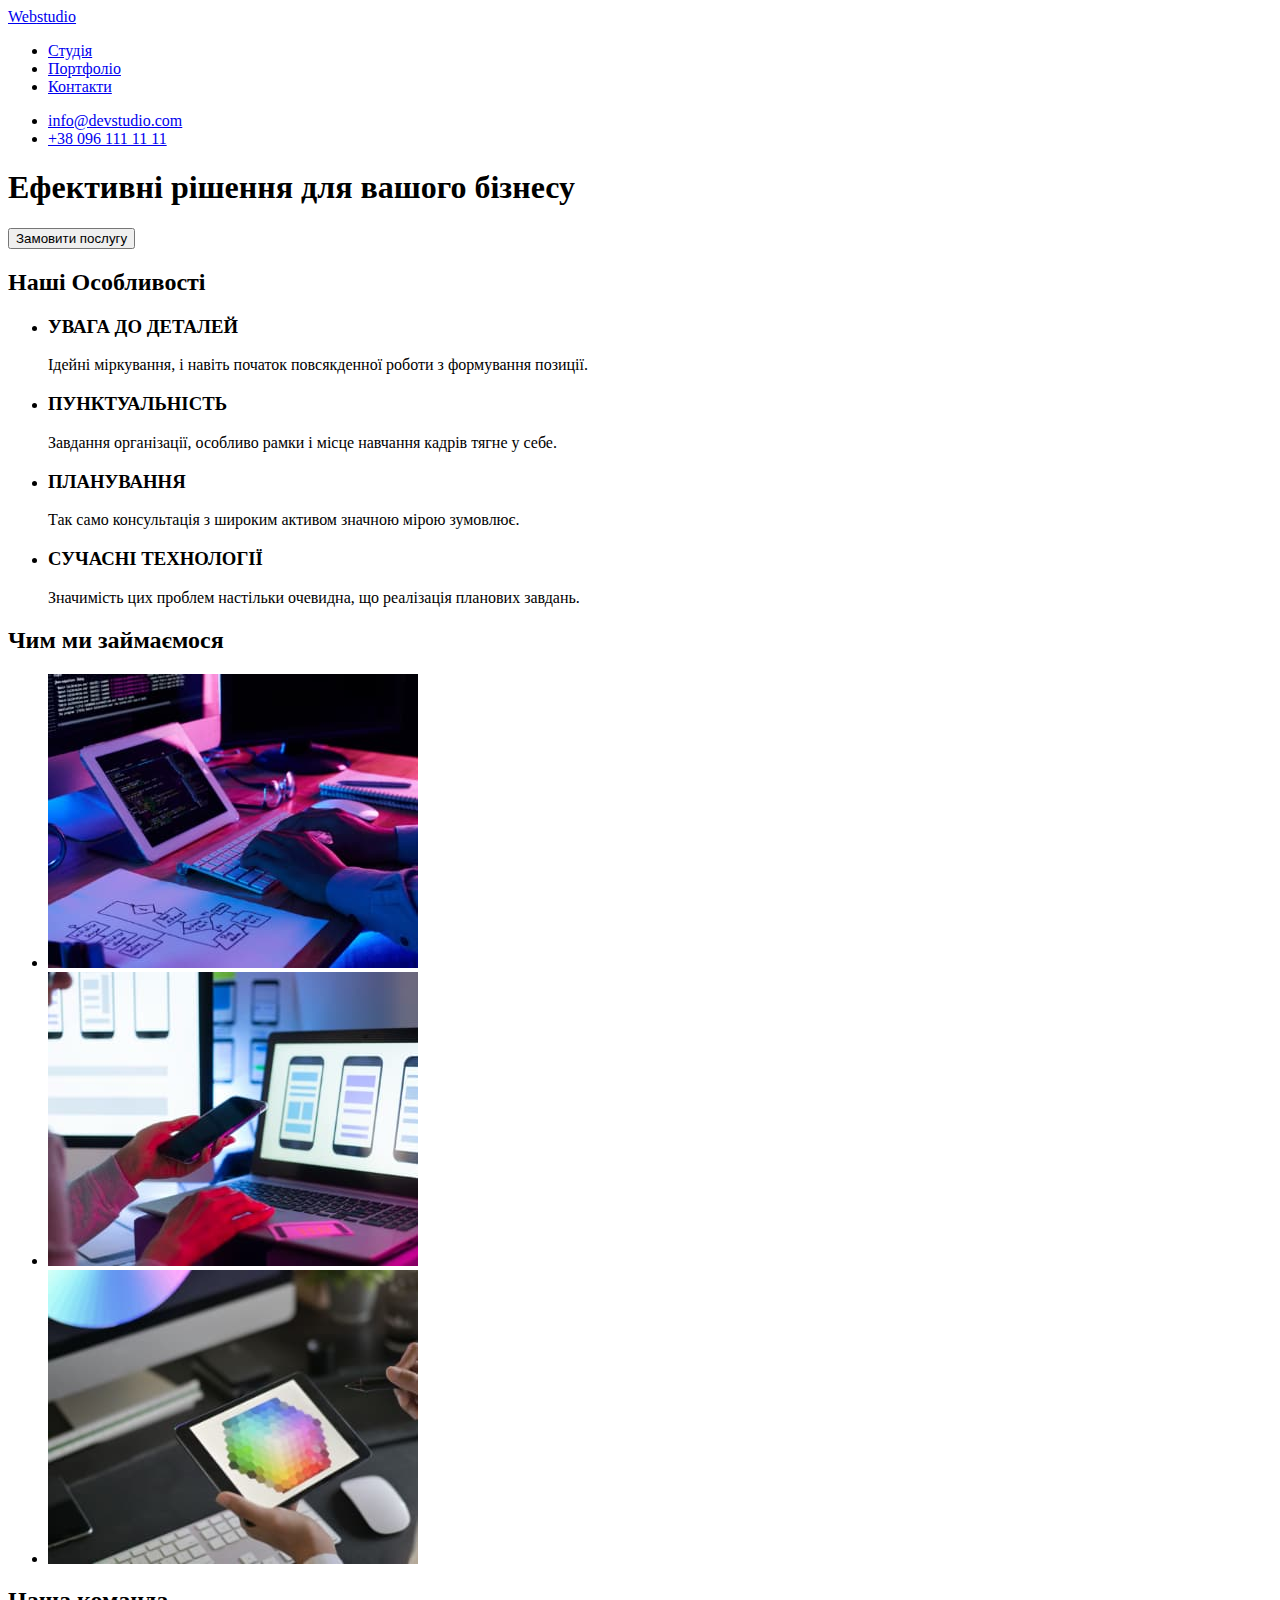
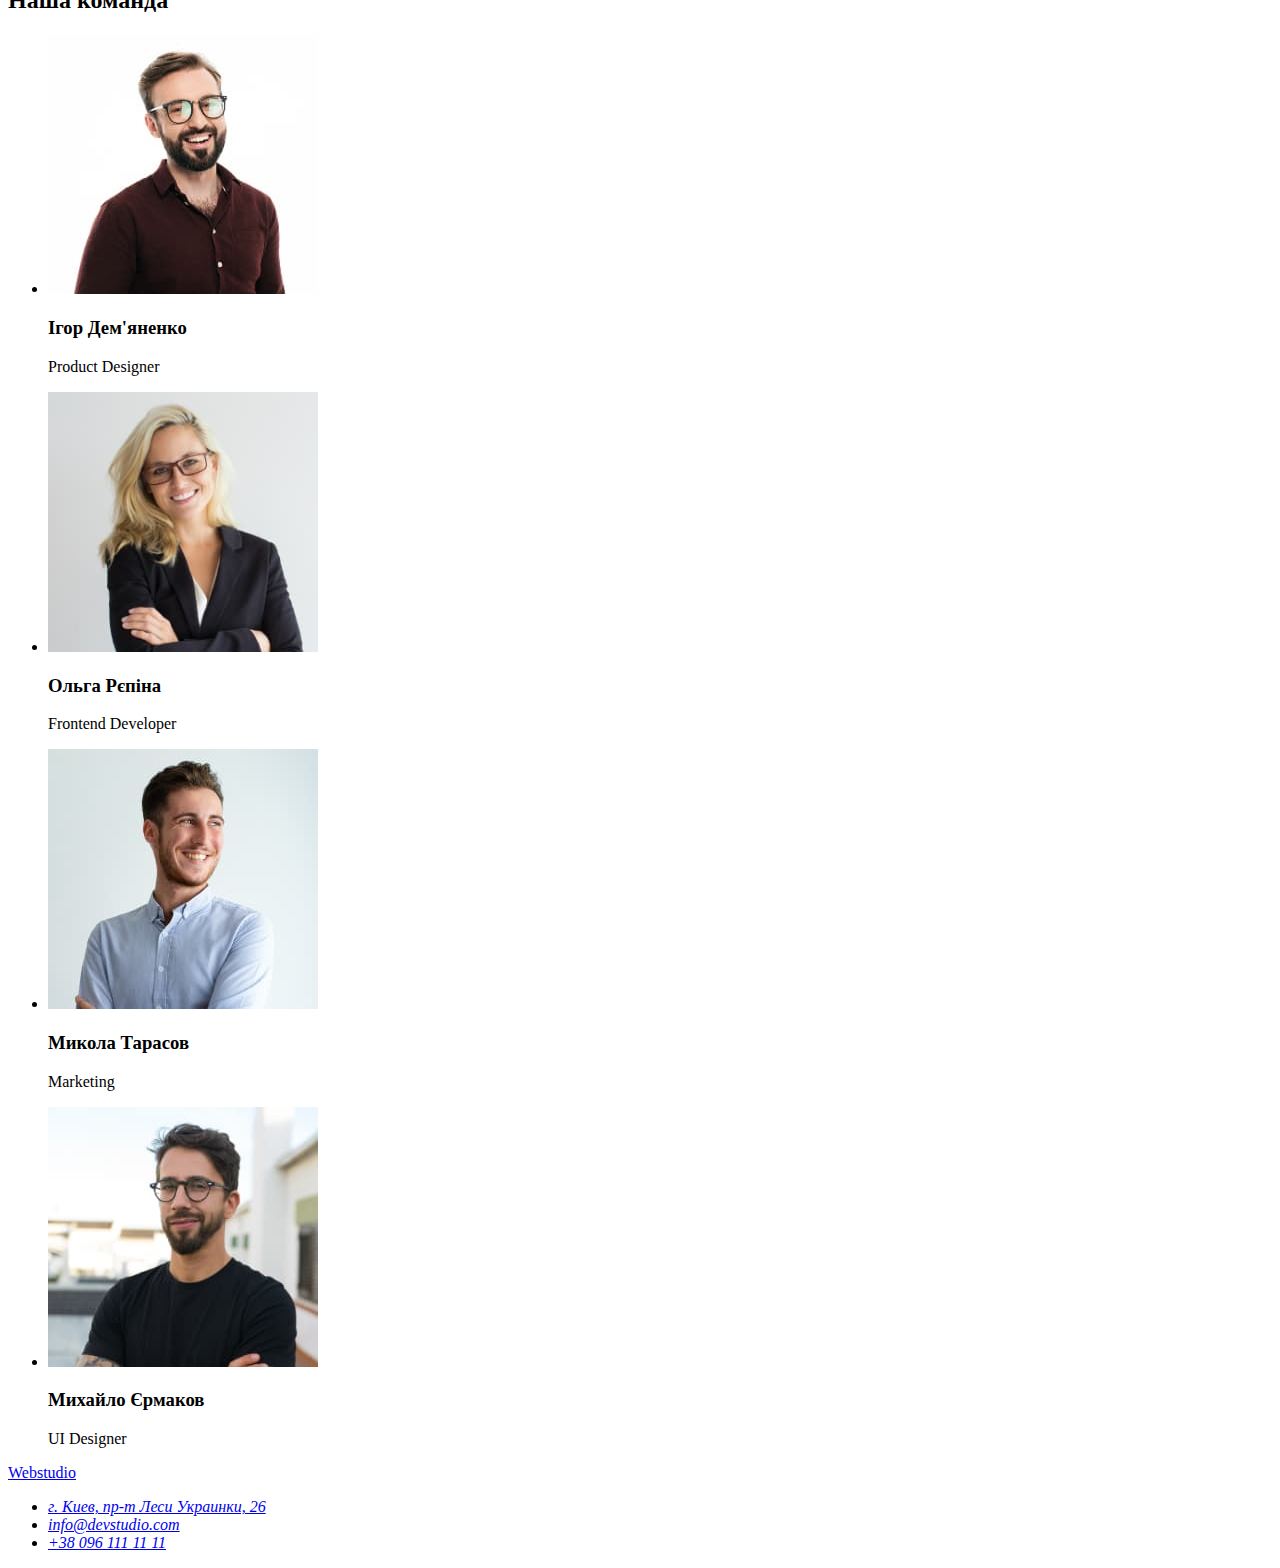
==== index.html @ 6e76234b "новий репозиторій" ====
<!DOCTYPE html>
<html lang="uk">

<head>
    <meta charset="UTF-8">
    <meta http-equiv="X-UA-Compatible" content="IE=edge">
    <meta name="viewport" content="width=device-width, initial-scale=1.0">
    <title>Document</title>
    <link rel="stylesheet" href="css/styles.css">

</head>

<body>
    <header>
        <nav> <a href="/index.html">Web<span>studio</span></a>
            <ul>
                <li><a href="/index.html">Студія</a></li>
                <li><a href="/index.html">Портфоліо</a></li>
                <li><a href="/index.html">Контакти</a></li>
            </ul>
        </nav>
        <ul>
            <li><a href="mailto:info@devstudio.com">info@devstudio.com</a></li>
            <li><a href="tel:+380961111111">+38 096 111 11 11</a></li>

        </ul>
    </header>

    <main>
        <!-- верхня частину -->
        <section>
            <h1>Ефективні рішення для вашого бізнесу</h1>
            <button type="button">Замовити послугу</button>
        </section>
        <!-- про нас -->
        <section>
           <h2> Наші Особливості </h2>
                <ul>
                    <li>
                       <h3>УВАГА ДО ДЕТАЛЕЙ</h3>
                       <p>Ідейні міркування, і навіть початок повсякденної роботи з формування позиції. </p>
                   </li>
                    <li>
                        <h3> ПУНКТУАЛЬНІСТЬ</h3>
                        <p> Завдання організації, особливо рамки і місце навчання кадрів тягне у себе.</p>
                    </li>
                    <li>
                         <h3> ПЛАНУВАННЯ</h3>
                          <p> Так само консультація з широким активом значною мірою зумовлює.</p>
                    </li>                        <li>
                         <h3> СУЧАСНІ ТЕХНОЛОГІЇ</h3>
                         <p> Значимість цих проблем настільки очевидна, що реалізація планових завдань.</p>
                    </li>
                </ul> 
           
        </section>
        <!-- Чим ми займаємося -->
        <section>
            <h2>Чим ми займаємося</h2>
            <ul>
                <li><img src="./img/ourwork1.jpg" alt="робота з кодом" width="370"></li>
                <li><img src="./img/ourwork2.jpg" alt="робота з мобільним додатком" width="370"></li>
                <li><img src="./img/ourwork3.jpg" alt="робота з дизайном" width="370"></li>
            </ul>
        </section>

        <!-- наша команда -->
        <section>
            <h2> Наша команда</h2>
            <ul>
                <li>
                    <img src="img/Igor.jpg" alt="ігор" width="270">
                    <h3>Ігор Дем'яненко</h3>
                    <p>Product Designer</p>
                </li>
                <li>
                    <img src="img/olga.jpg" alt="ольга" width="270">
                    <h3>Ольга Рєпіна</h3>
                    <p>Frontend Developer</p>
                </li>
                <li>
                    <img src="img/mikola.jpg" alt="микола" width="270">
                    <h3>Микола Тарасов</h3>
                    <p>Marketing</p>
                </li>

                <li>
                    <img src="img/michal.jpg" alt="михайло" width="270">
                    <h3>Михайло Єрмаков</h3>
                    <p>UI Designer</p>
                </li>
            </ul>
        </section>
    </main>

    <footer>
        <a href="index.html">Web<spam>studio</spam></a>
        <address> 
          <ul>
                <li><a href="https://goo.gl/maps/CPtrU1FHBa2aNyZL9" target="_blank" rel="noopener noreferrer nofollow">г. Киев, пр-т Леси
                    Украинки, 26</a></li>   
                <li><a href="mailto:info@devstudio.com">info@devstudio.com</a></li>
                <li><a href="tel:+380961111111">+38 096 111 11 11</a></li>
          </ul>
        </address>
    </footer>
</body>

</html>
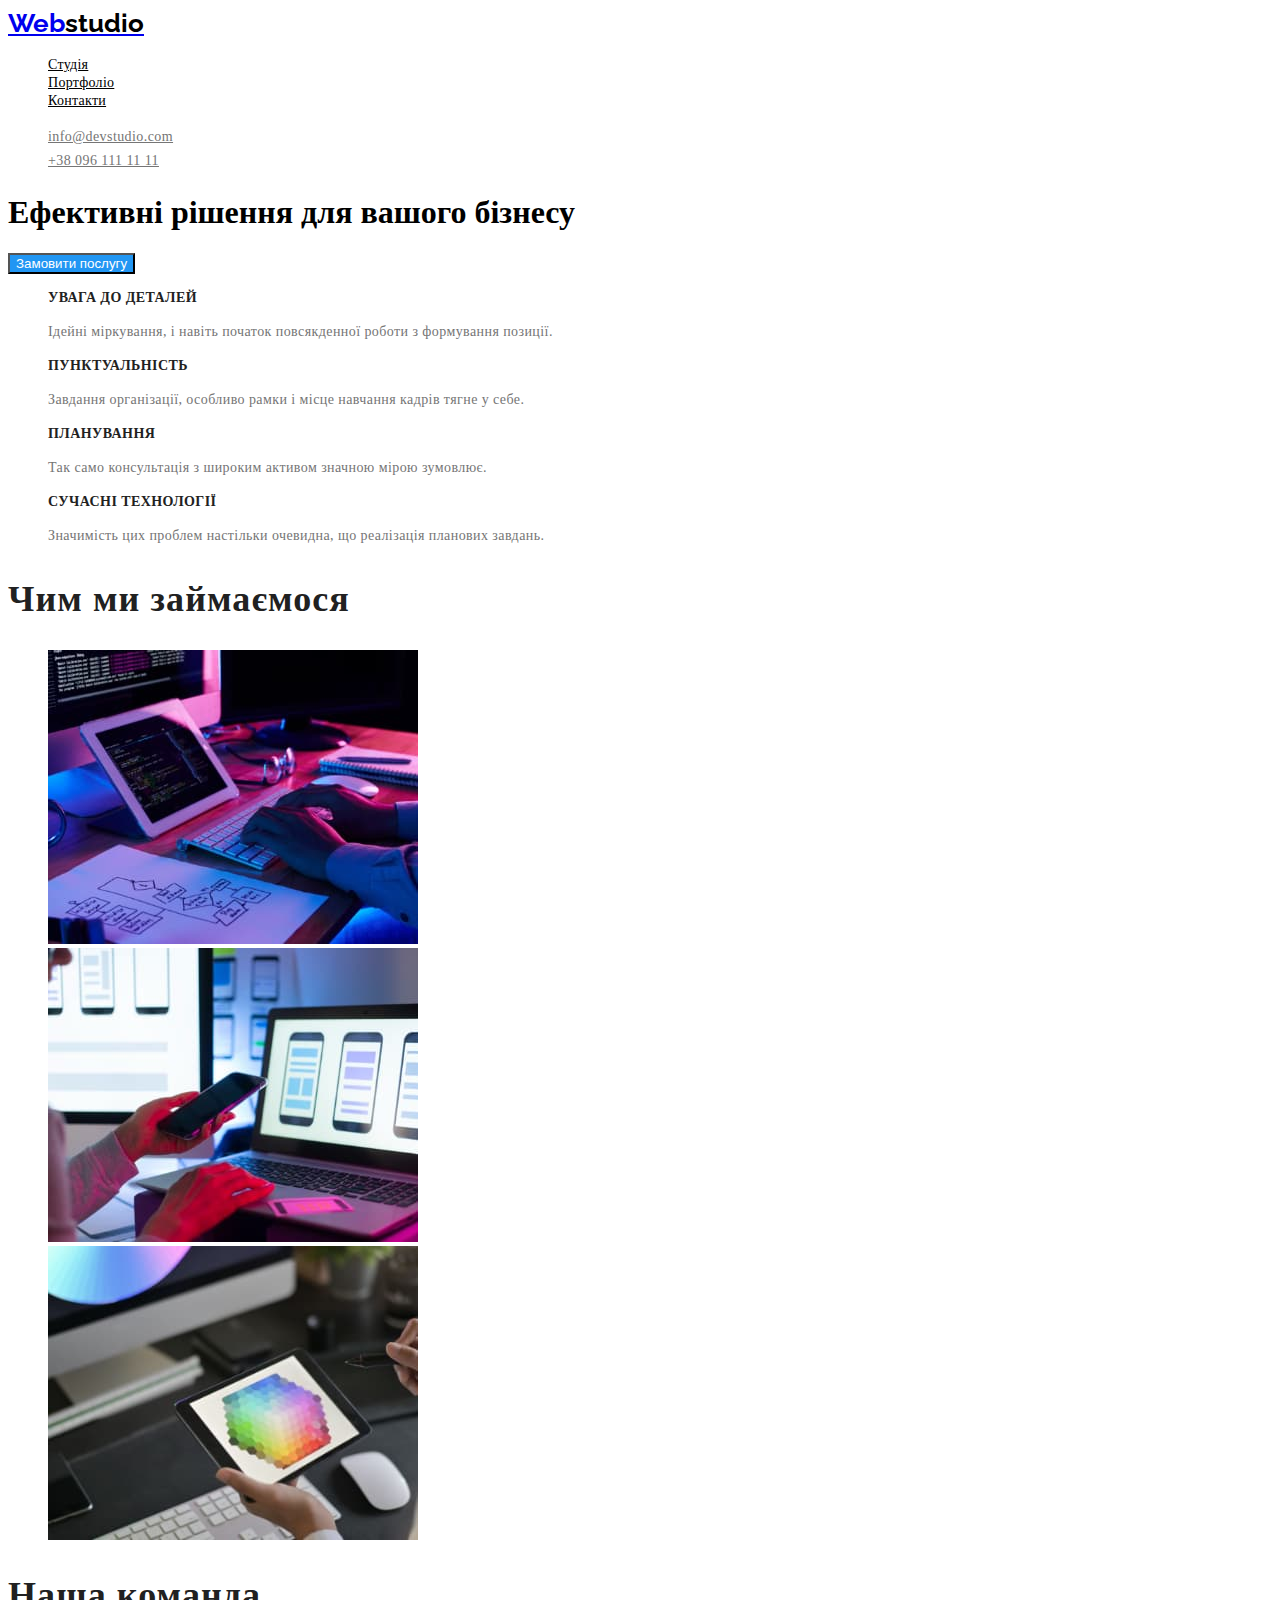
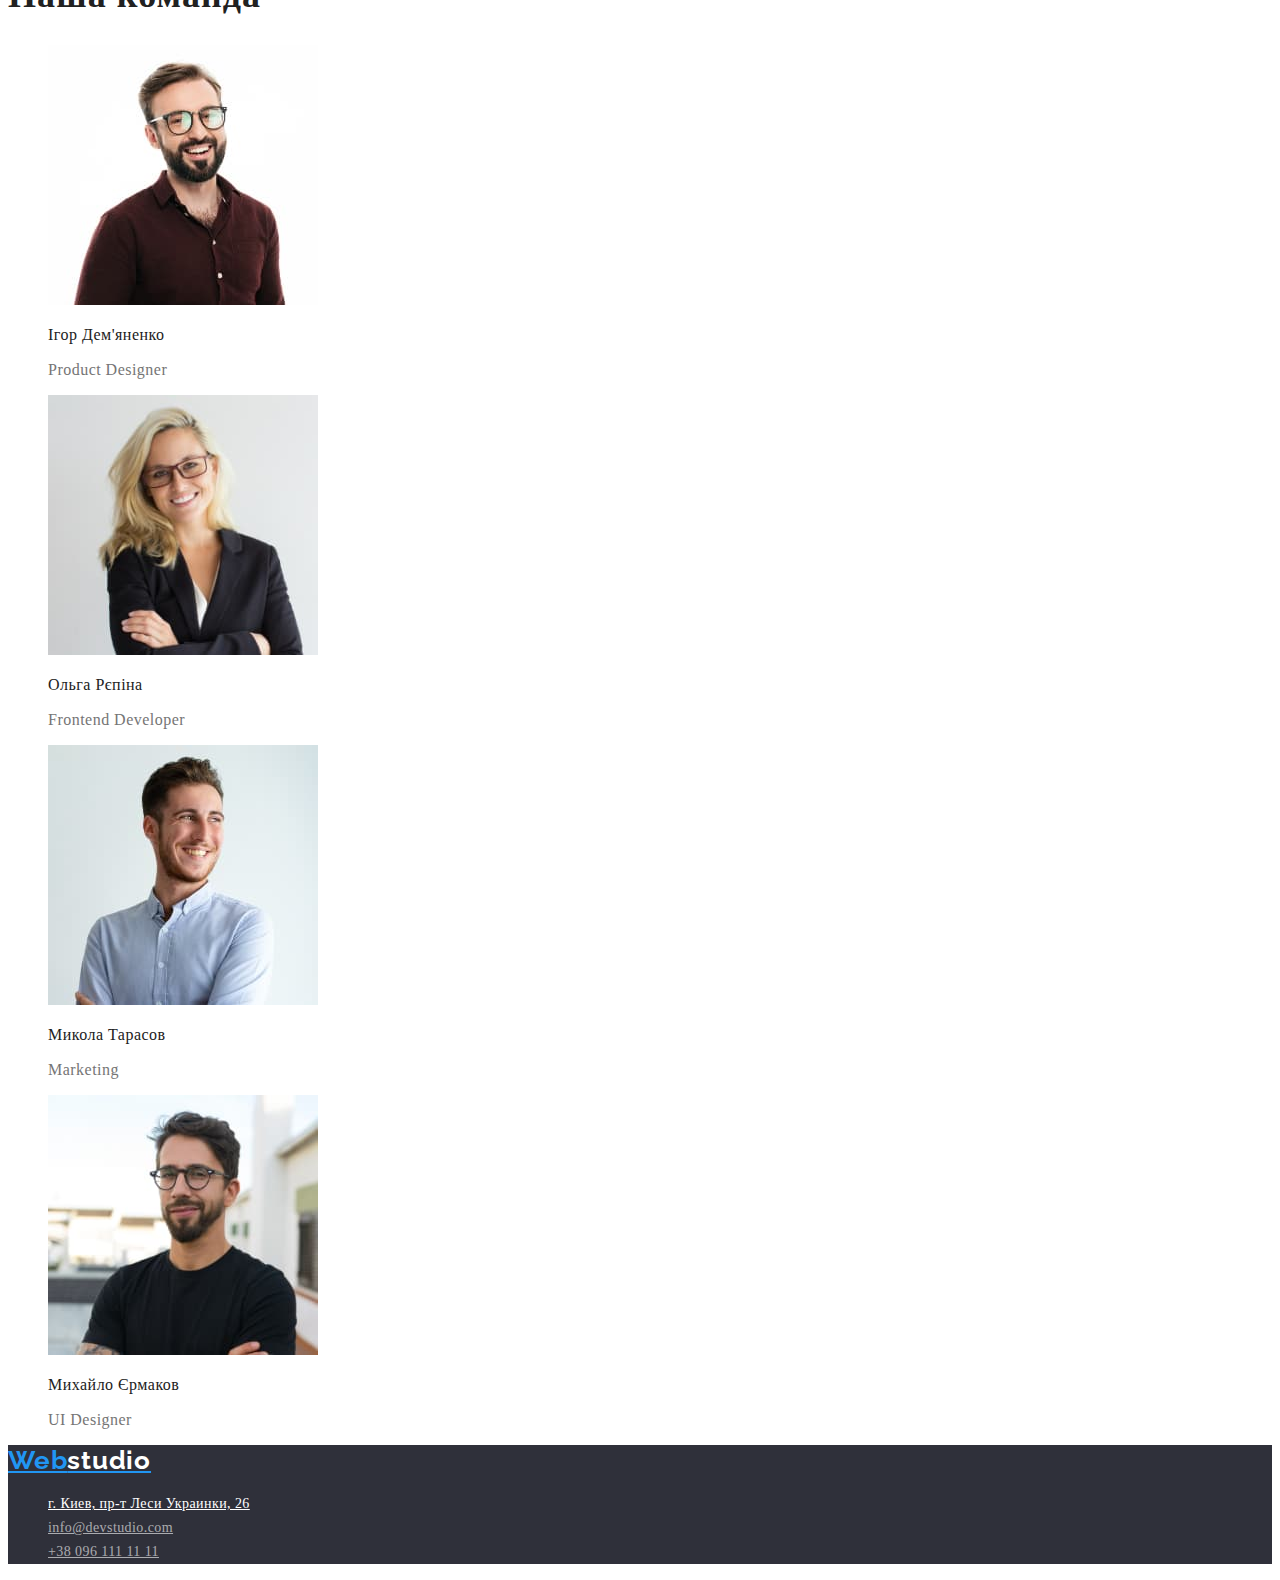
==== commit af27f2a0: "Home-work-2-31.08" ====
--- a/index.html
+++ b/index.html
@@ -6,58 +6,60 @@
     <meta http-equiv="X-UA-Compatible" content="IE=edge">
     <meta name="viewport" content="width=device-width, initial-scale=1.0">
     <title>Document</title>
-    <link rel="stylesheet" href="css/styles.css">
+    <link href="https://fonts.googleapis.com/css2?family=Raleway:wght@700&family=Roboto:wght@400;500;700;900&display=swap"
+        rel="stylesheet">
+    <link rel="stylesheet" href="./css/styles.css">
 
 </head>
 
 <body>
-    <header>
-        <nav> <a href="/index.html">Web<span>studio</span></a>
-            <ul>
-                <li><a href="/index.html">Студія</a></li>
-                <li><a href="/index.html">Портфоліо</a></li>
-                <li><a href="/index.html">Контакти</a></li>
+    <header >
+        <nav> <a href="/index.html" class="logo">Web<span class="stud">studio</span></a>
+            <ul class="siste-nav list">
+                <li ><a href="./index.html" class="link" >Студія</a></li>
+                <li ><a href="./portfolio.html" class="link" >Портфоліо</a></li>
+                <li ><a href="./index.html" class="link" >Контакти</a></li>
             </ul>
         </nav>
-        <ul>
-            <li><a href="mailto:info@devstudio.com">info@devstudio.com</a></li>
-            <li><a href="tel:+380961111111">+38 096 111 11 11</a></li>
+        <ul class="info list" >
+            <li ><a href="mailto:info@devstudio.com" class="contackts" >info@devstudio.com</a></li>
+            <li><a href="tel:+380961111111" class="contackts">+38 096 111 11 11</a></li>
 
         </ul>
     </header>
 
-    <main>
+    <main >
         <!-- верхня частину -->
-        <section>
-            <h1>Ефективні рішення для вашого бізнесу</h1>
+        <section class="about">
+            <h1 class="about-titel">Ефективні рішення для вашого бізнесу</h1>
             <button type="button">Замовити послугу</button>
         </section>
         <!-- про нас -->
-        <section>
-           <h2> Наші Особливості </h2>
-                <ul>
+        <section class="about-us">
+           <h2 class= "h2"> Наші Особливості </h2>
+                <ul class="list">
                     <li>
-                       <h3>УВАГА ДО ДЕТАЛЕЙ</h3>
-                       <p>Ідейні міркування, і навіть початок повсякденної роботи з формування позиції. </p>
+                       <h3 class="about-us-titel">УВАГА ДО ДЕТАЛЕЙ</h3>
+                       <p class="about-us-text">Ідейні міркування, і навіть початок повсякденної роботи з формування позиції. </p>
                    </li>
                     <li>
-                        <h3> ПУНКТУАЛЬНІСТЬ</h3>
-                        <p> Завдання організації, особливо рамки і місце навчання кадрів тягне у себе.</p>
+                        <h3 class="about-us-titel"> ПУНКТУАЛЬНІСТЬ</h3>
+                        <p class="about-us-text"> Завдання організації, особливо рамки і місце навчання кадрів тягне у себе.</p>
                     </li>
                     <li>
-                         <h3> ПЛАНУВАННЯ</h3>
-                          <p> Так само консультація з широким активом значною мірою зумовлює.</p>
+                         <h3 class="about-us-titel"> ПЛАНУВАННЯ</h3>
+                          <p class="about-us-text"> Так само консультація з широким активом значною мірою зумовлює.</p>
                     </li>                        <li>
-                         <h3> СУЧАСНІ ТЕХНОЛОГІЇ</h3>
-                         <p> Значимість цих проблем настільки очевидна, що реалізація планових завдань.</p>
+                         <h3 class="about-us-titel"> СУЧАСНІ ТЕХНОЛОГІЇ</h3>
+                         <p class="about-us-text"> Значимість цих проблем настільки очевидна, що реалізація планових завдань.</p>
                     </li>
                 </ul> 
            
         </section>
         <!-- Чим ми займаємося -->
-        <section>
-            <h2>Чим ми займаємося</h2>
-            <ul>
+        <section class="our-work">
+            <h2 class="our-work-titel">Чим ми займаємося</h2>
+            <ul class="list">
                 <li><img src="./img/ourwork1.jpg" alt="робота з кодом" width="370"></li>
                 <li><img src="./img/ourwork2.jpg" alt="робота з мобільним додатком" width="370"></li>
                 <li><img src="./img/ourwork3.jpg" alt="робота з дизайном" width="370"></li>
@@ -65,43 +67,44 @@
         </section>
 
         <!-- наша команда -->
-        <section>
-            <h2> Наша команда</h2>
-            <ul>
+        <section class="team">
+            <h2 class="team-titel"> Наша команда</h2>
+            <ul class="list">
                 <li>
                     <img src="img/Igor.jpg" alt="ігор" width="270">
-                    <h3>Ігор Дем'яненко</h3>
-                    <p>Product Designer</p>
+                    <h3 class="team-men">Ігор Дем'яненко</h3>
+                    <p class="team-text">Product Designer</p>
                 </li>
                 <li>
                     <img src="img/olga.jpg" alt="ольга" width="270">
-                    <h3>Ольга Рєпіна</h3>
-                    <p>Frontend Developer</p>
+                    <h3 class="team-men">Ольга Рєпіна</h3>
+                    <p class="team-text">Frontend Developer</p>
                 </li>
                 <li>
                     <img src="img/mikola.jpg" alt="микола" width="270">
-                    <h3>Микола Тарасов</h3>
-                    <p>Marketing</p>
+                    <h3 class="team-men">Микола Тарасов</h3>
+                    <p class="team-text">Marketing</p>
                 </li>
 
                 <li>
                     <img src="img/michal.jpg" alt="михайло" width="270">
-                    <h3>Михайло Єрмаков</h3>
-                    <p>UI Designer</p>
+                    <h3 class="team-men">Михайло Єрмаков</h3>
+                    <p class="team-text">UI Designer</p>
                 </li>
             </ul>
         </section>
     </main>
 
-    <footer>
-        <a href="index.html">Web<spam>studio</spam></a>
-        <address> 
-          <ul>
-                <li><a href="https://goo.gl/maps/CPtrU1FHBa2aNyZL9" target="_blank" rel="noopener noreferrer nofollow">г. Киев, пр-т Леси
-                    Украинки, 26</a></li>   
-                <li><a href="mailto:info@devstudio.com">info@devstudio.com</a></li>
-                <li><a href="tel:+380961111111">+38 096 111 11 11</a></li>
-          </ul>
+    <footer class="footer">
+        <a href="index.html" class="lower-logo">Web<spam class="lower-llogo">studio</spam></a>
+        <address>
+            <ul class="lower-titel list">
+                <li><a href="https://goo.gl/maps/CPtrU1FHBa2aNyZL9" target="_blank" rel="noopener noreferrer nofollow"
+                        class="footer-adress">г. Киев, пр-т Леси
+                        Украинки, 26</a></li>
+                <li><a href="mailto:info@devstudio.com" class="lower-contackt">info@devstudio.com</a></li>
+                <li><a href="tel:+380961111111" class="lower-contackt">+38 096 111 11 11</a></li>
+            </ul>
         </address>
     </footer>
 </body>
--- a/css/styles.css
+++ b/css/styles.css
@@ -0,0 +1,187 @@
+/* основний колір color: #212121; */
+
+/* синій колір #2196F3 */
+
+/* для контактів #757575 */ 
+
+/* для лого 2 #000000*/ 
+
+/* для фону кнопки #F5F4FA */
+
+/* для білого тексту #FFFFFF; */
+
+
+ 
+
+
+.root { 
+    --basic-colour: #212121;
+    --minor-colour: #2196F3;
+    --contacts-coluor:#757575;
+    --logo-colour: #000000; 
+    --button-colour:  #F5F4FA;
+    --text-wite: #FFFFFF; 
+    
+}
+
+.body { background-color: #F5F5F5;
+ color:var(--basic-colour);
+ font-family: 'Roboto' , monospace}
+  
+ /* загального використання */
+ .h2 {display: none;}
+ .list {list-style: none;}
+
+/* шапка */
+
+.logo {font-family: 'Raleway';
+    font-style: normal;
+    font-weight: 700;
+    font-size: 26px;
+    line-height: 31px; }
+.logo .stud {color: #000000;}
+
+.siste-nav .link {font-style: normal;
+    font-weight: 500;
+    font-size: 14px;
+    line-height: 16px;
+    letter-spacing: 0.02em;
+color: var(--basic-colour);}
+.siste-nav .link:hover { color: #2196F3;}
+.siste-nav .link:focus {  color: #2196F3}
+
+
+ /* контакти */
+
+.info .contackts {font-style: normal;
+    font-weight: 400;
+    font-size: 14px;
+    line-height: 24px;
+    letter-spacing: 0.03em;
+    color: #757575;}
+
+.info .contackts:hover {color: #2196F3;}
+
+
+
+/* верхня частина*/
+
+
+.about > button  {background-color:#2196F3;;
+color: #FFFFFF;}
+
+
+
+/* -- про нас -- */
+
+.about-us .about-us-titel {font-style: normal;
+    font-weight: 700;
+    font-size: 14px;
+    line-height: 16px;
+    letter-spacing: 0.03em;
+    text-transform: uppercase;
+    color: #212121;}
+
+    .about-us .about-us-text {font-style: normal;
+        font-weight: 400;
+        font-size: 14px;
+        line-height: 24px;
+        letter-spacing: 0.03em;
+        color: #757575;}
+
+
+/* -- чим ми займаємось-- */
+
+.our-work .our-work-titel {font-style: normal;
+
+
+    font-weight: 700;
+    font-size: 36px;
+    line-height: 42px;
+    letter-spacing: 0.03em;
+    color: #212121;}
+
+
+/* -- наша команда -- */
+
+.team .team-titel {font-style: normal;
+    font-weight: 700;
+    font-size: 36px;
+    line-height: 42px;
+   letter-spacing: 0.03em;
+    color: #212121;}
+
+    .team .team-men { font-style: normal;
+        font-weight: 500;
+        font-size: 16px;
+        line-height: 19px;
+        letter-spacing: 0.03em;
+        color: #212121;}
+
+        .team .team-text {font-style: normal;
+            font-weight: 400;
+            font-size: 16px;
+            line-height: 19px;
+            letter-spacing: 0.03em;
+            color: #757575;}
+
+/* 2 верхня частина для порфоліо навігація*/
+
+.about-porfolio .ebount-btn {background: #F5F4FA;
+color: #212121;}
+
+.about-porfolio .ebount-btn:hover {background-color: #2196F3}
+
+.ebout-li { font-style: normal;
+    font-weight: 500;
+    font-size: 16px;
+    line-height: 26px;
+    letter-spacing: 0.03em;
+    color: #212121;}
+    
+
+ /* 2 середина фото і опис робіт*/
+
+ .hero-titel {
+    font-style: normal;
+    font-weight: 700;
+    font-size: 18px;
+    line-height: 36px;
+    letter-spacing: 0.06em;
+    color: #212121 }
+
+.hero-text {font-style: normal;
+    font-weight: 400;
+    font-size: 16px;
+    line-height: 30px;
+    letter-spacing: 0.03em;
+    color: #757575;}
+
+
+/* підвал */
+.footer {background-color: #2F303A;;}
+
+.footer .lower-logo {font-family: 'Raleway';
+    font-style: normal;
+    font-weight: 700;
+    font-size: 26px;
+    line-height: 31px;
+    letter-spacing: 0.03em;
+    color: #2196F3;}
+
+  .footer  .lower-llogo {color: #FFFFFF;}
+
+  .footer .lower-contackt { font-style: normal;
+    font-weight: 400;
+    font-size: 14px;
+    line-height: 24px;
+    letter-spacing: 0.03em;
+    color: rgba(255, 255, 255, 0.6);}
+
+    .footer .footer-adress {font-style: normal;
+        font-weight: 400;
+        font-size: 14px;
+        line-height: 24px;
+        letter-spacing: 0.03em;
+         color: #FFFFFF;}
+
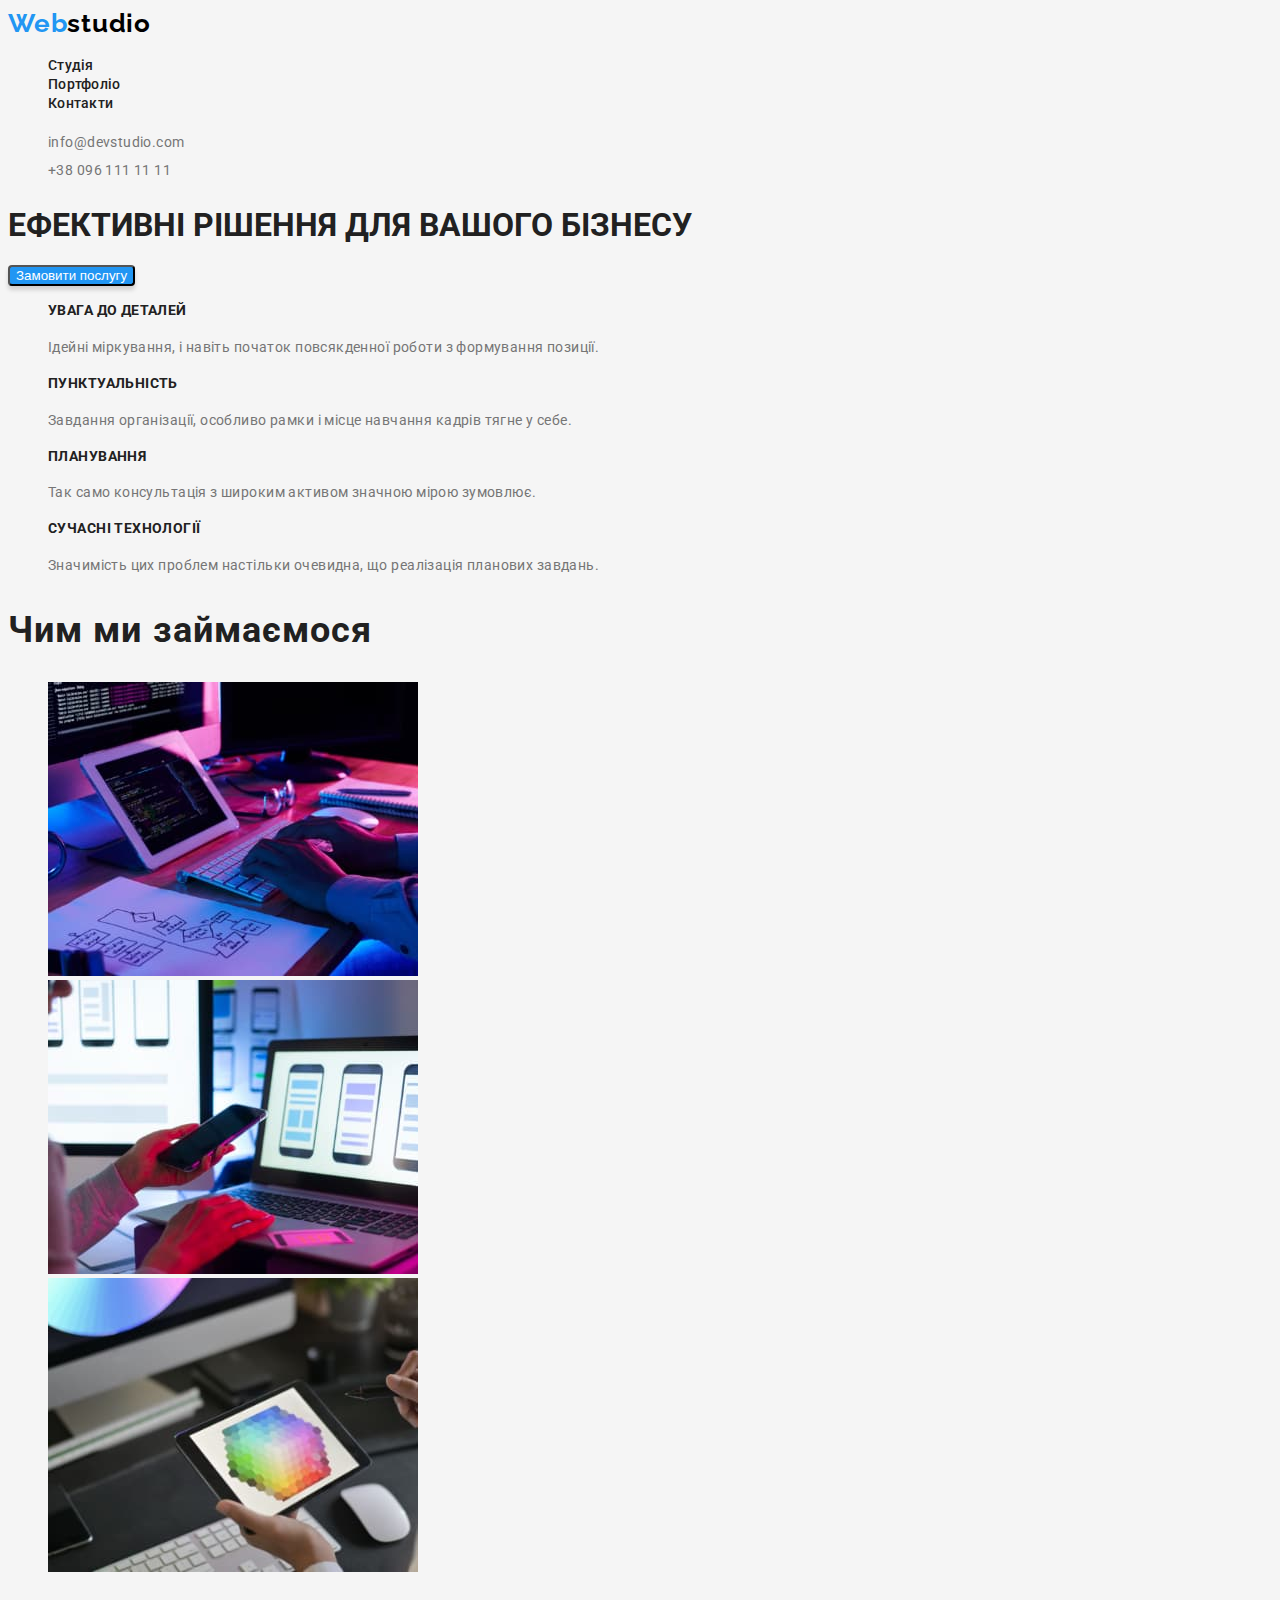
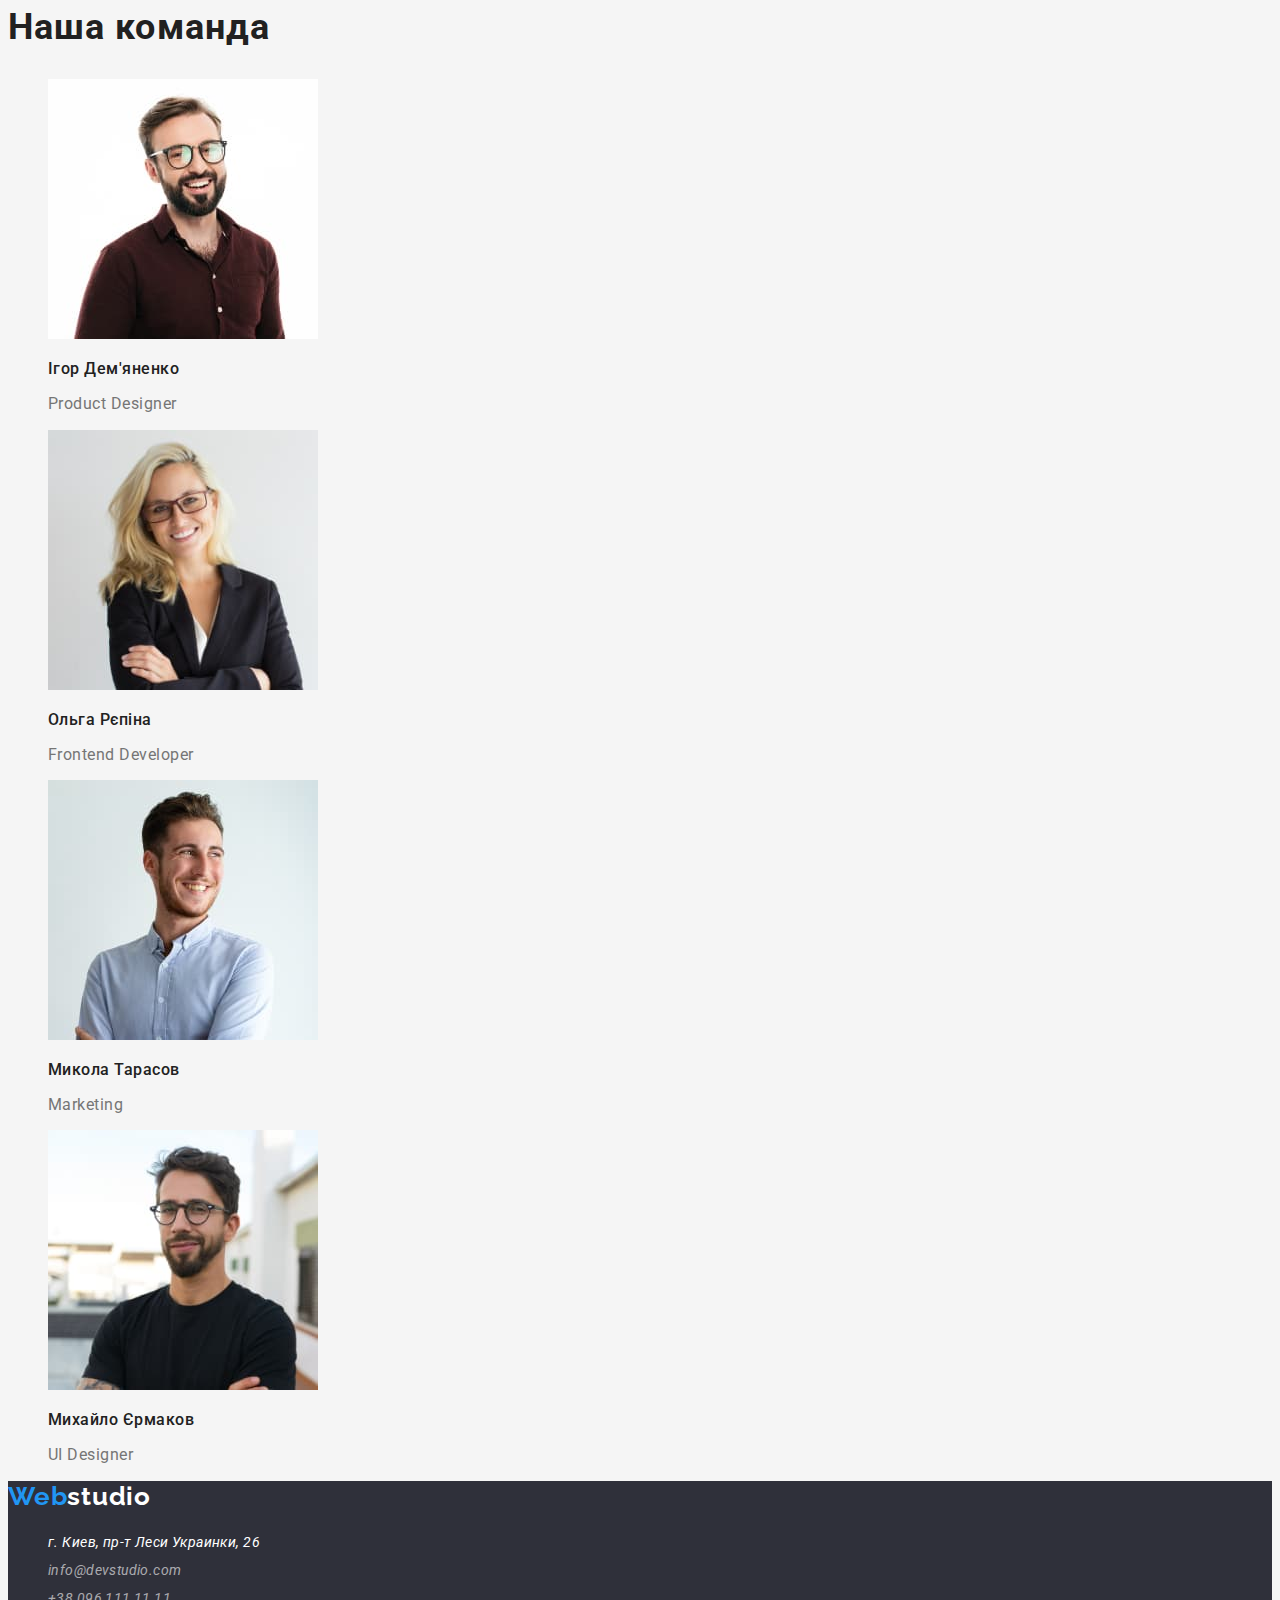
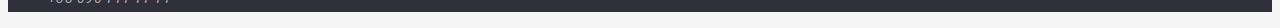
==== commit 0a87b461: "home-work-2-01-09-21:45" ====
--- a/index.html
+++ b/index.html
@@ -13,7 +13,7 @@
 </head>
 
 <body>
-    <header >
+    <header class="headerr">
         <nav> <a href="/index.html" class="logo">Web<span class="stud">studio</span></a>
             <ul class="siste-nav list">
                 <li ><a href="./index.html" class="link" >Студія</a></li>
@@ -36,21 +36,21 @@
         </section>
         <!-- про нас -->
         <section class="about-us">
-           <h2 class= "h2"> Наші Особливості </h2>
+           <h2 class= "h2"> наші Особливості </h2>
                 <ul class="list">
                     <li>
-                       <h3 class="about-us-titel">УВАГА ДО ДЕТАЛЕЙ</h3>
+                       <h3 class="about-us-titel">увага до деталей</h3>
                        <p class="about-us-text">Ідейні міркування, і навіть початок повсякденної роботи з формування позиції. </p>
                    </li>
                     <li>
-                        <h3 class="about-us-titel"> ПУНКТУАЛЬНІСТЬ</h3>
+                        <h3 class="about-us-titel">пунктуальність</h3>
                         <p class="about-us-text"> Завдання організації, особливо рамки і місце навчання кадрів тягне у себе.</p>
                     </li>
                     <li>
-                         <h3 class="about-us-titel"> ПЛАНУВАННЯ</h3>
+                         <h3 class="about-us-titel">планування</h3>
                           <p class="about-us-text"> Так само консультація з широким активом значною мірою зумовлює.</p>
                     </li>                        <li>
-                         <h3 class="about-us-titel"> СУЧАСНІ ТЕХНОЛОГІЇ</h3>
+                         <h3 class="about-us-titel">сучасні технології</h3>
                          <p class="about-us-text"> Значимість цих проблем настільки очевидна, що реалізація планових завдань.</p>
                     </li>
                 </ul> 
@@ -96,7 +96,7 @@
     </main>
 
     <footer class="footer">
-        <a href="index.html" class="lower-logo">Web<spam class="lower-llogo">studio</spam></a>
+        <a href="index.html" class="lower-logo">Web<span class="lower-llogo">studio</span></a>
         <address>
             <ul class="lower-titel list">
                 <li><a href="https://goo.gl/maps/CPtrU1FHBa2aNyZL9" target="_blank" rel="noopener noreferrer nofollow"
--- a/css/styles.css
+++ b/css/styles.css
@@ -14,20 +14,22 @@
  
 
 
-.root { 
-    --basic-colour: #212121;
-    --minor-colour: #2196F3;
+:root { 
+    --basic-colour:#212121;
+    --minor-colour:#2196F3;
     --contacts-coluor:#757575;
-    --logo-colour: #000000; 
-    --button-colour:  #F5F4FA;
-    --text-wite: #FFFFFF; 
-    
+    --logo-colour:#000000; 
+    --button-colour:#F5F4FA;
+    --text-wite:#FFFFFF; 
+    --fon-colour: #F5F5F5;
+    --footer-colour:rgba(255, 255, 255, 0.6);
+    --button-active: #188CE8;
 }
 
-.body { background-color: #F5F5F5;
+body { background-color:var(--fon-colour);
  color:var(--basic-colour);
- font-family: 'Roboto' , monospace}
-  
+ font-family: 'Roboto' , sans-serif}
+body  { font-style: normal;}
  /* загального використання */
  .h2 {display: none;}
  .list {list-style: none;}
@@ -35,153 +37,178 @@
 /* шапка */
 
 .logo {font-family: 'Raleway';
-    font-style: normal;
     font-weight: 700;
     font-size: 26px;
-    line-height: 31px; }
-.logo .stud {color: #000000;}
-
-.siste-nav .link {font-style: normal;
+    line-height: 1.2; 
+    letter-spacing: 0.03em;
+    color: var(--minor-colour);}
+.logo .stud {color: var(--logo-colour);}
+ 
+.siste-nav .link {
     font-weight: 500;
     font-size: 14px;
-    line-height: 16px;
+    line-height: 1.14;
     letter-spacing: 0.02em;
 color: var(--basic-colour);}
-.siste-nav .link:hover { color: #2196F3;}
-.siste-nav .link:focus {  color: #2196F3}
+.siste-nav .link:hover { color: var(--minor-colour);}
+.siste-nav .link:focus { color: var(--minor-colour);}
 
 
  /* контакти */
 
-.info .contackts {font-style: normal;
+.info .contackts {
     font-weight: 400;
     font-size: 14px;
-    line-height: 24px;
-    letter-spacing: 0.03em;
-    color: #757575;}
-
-.info .contackts:hover {color: #2196F3;}
-
-
-
+    line-height: 2.0;
+    letter-spacing: 0.03em;
+    color: var(--contacts-coluor);}
+
+.info .contackts:hover {color: var(--minor-colour);}
+
+.headerr .link {text-decoration:none}
+.headerr .logo {text-decoration: none}
+.headerr .contackts {text-decoration: none}
 /* верхня частина*/
 
 
-.about > button  {background-color:#2196F3;;
-color: #FFFFFF;}
-
-
-
-/* -- про нас -- */
-
-.about-us .about-us-titel {font-style: normal;
-    font-weight: 700;
-    font-size: 14px;
-    line-height: 16px;
+.about > button {
+    background-color: var(--minor-colour);
+    color: var(--text-wite);
+    box-shadow: 0px 4px 4px rgba(0, 0, 0, 0.15);
+    border-radius: 4px;}
+
+.about > button:hover {background-color: var(--button-active);}
+.about > button:focus {background-color: var(--button-active);}
+.about > button { cursor: pointer;}
+
+
+.about .about-titel {text-transform: uppercase}
+
+ 
+
+  /*-- про нас */
+.about-us .about-us-titel {
+    font-weight: 700;
+    font-size: 14px;
+    line-height: 1.2;
     letter-spacing: 0.03em;
     text-transform: uppercase;
-    color: #212121;}
-
-    .about-us .about-us-text {font-style: normal;
+    color: var(--basic-colour);
+    text-transform: uppercase;}
+
+    .about-us .about-us-text {
         font-weight: 400;
         font-size: 14px;
-        line-height: 24px;
+        line-height: 2.0;
         letter-spacing: 0.03em;
-        color: #757575;}
-
+        color: var(--contacts-coluor);}
 
 /* -- чим ми займаємось-- */
 
-.our-work .our-work-titel {font-style: normal;
-
-
+.our-work .our-work-titel {
     font-weight: 700;
     font-size: 36px;
-    line-height: 42px;
-    letter-spacing: 0.03em;
-    color: #212121;}
+    line-height: 1.2;
+    letter-spacing: 0.03em;
+    color: var(--basic-colour);}
 
 
 /* -- наша команда -- */
 
-.team .team-titel {font-style: normal;
+.team .team-titel {
     font-weight: 700;
     font-size: 36px;
-    line-height: 42px;
+    line-height: 1.2;
    letter-spacing: 0.03em;
-    color: #212121;}
-
-    .team .team-men { font-style: normal;
+    color:var(--basic-colour);}
+
+    .team .team-men {
         font-weight: 500;
         font-size: 16px;
-        line-height: 19px;
+        line-height: 1.2;
         letter-spacing: 0.03em;
-        color: #212121;}
-
-        .team .team-text {font-style: normal;
+        color:var(--basic-colour);}
+
+        .team .team-text {
             font-weight: 400;
             font-size: 16px;
-            line-height: 19px;
+            line-height: 1.2;
             letter-spacing: 0.03em;
-            color: #757575;}
+            color:var(--contacts-coluor);}
 
 /* 2 верхня частина для порфоліо навігація*/
 
 .about-porfolio .ebount-btn {background: #F5F4FA;
-color: #212121;}
-
-.about-porfolio .ebount-btn:hover {background-color: #2196F3}
-
-.ebout-li { font-style: normal;
+    color:var(--basic-colour);
+    font-family: 'Roboto';
     font-weight: 500;
     font-size: 16px;
-    line-height: 26px;
-    letter-spacing: 0.03em;
-    color: #212121;}
+    line-height: 2.15;
+    letter-spacing: 0.03em;
+    cursor: pointer;}
+
+
+.about-porfolio .ebount-btn:hover {background-color: var(--minor-colour);}
+.about-porfolio .ebount-btn:hover {color: var(--text-wite);}
+.ebout-li {
+    font-weight: 500;
+    font-size: 16px;
+    line-height: 1.6;
+    letter-spacing: 0.03em;
+    color:var(--basic-colour);}
     
 
+
  /* 2 середина фото і опис робіт*/
 
  .hero-titel {
-    font-style: normal;
     font-weight: 700;
     font-size: 18px;
-    line-height: 36px;
+    line-height: 2.0;
     letter-spacing: 0.06em;
-    color: #212121 }
-
-.hero-text {font-style: normal;
+    color:var(--basic-colour); }
+
+.hero-text {
     font-weight: 400;
     font-size: 16px;
-    line-height: 30px;
-    letter-spacing: 0.03em;
-    color: #757575;}
+    line-height: 1.8;
+    letter-spacing: 0.03em;
+    color: var(--contacts-coluor);}
 
 
 /* підвал */
-.footer {background-color: #2F303A;;}
+.footer {background-color: #2F303A;
+ font-style: normal;}
 
 .footer .lower-logo {font-family: 'Raleway';
-    font-style: normal;
     font-weight: 700;
     font-size: 26px;
-    line-height: 31px;
-    letter-spacing: 0.03em;
-    color: #2196F3;}
-
-  .footer  .lower-llogo {color: #FFFFFF;}
-
-  .footer .lower-contackt { font-style: normal;
+    line-height: 1.2;
+    letter-spacing: 0.03em;
+    color: var(--minor-colour);
+text-decoration: none;}
+
+.footer  .lower-llogo {color:var(--text-wite);}
+
+  .footer .lower-contackt {
     font-weight: 400;
     font-size: 14px;
-    line-height: 24px;
-    letter-spacing: 0.03em;
-    color: rgba(255, 255, 255, 0.6);}
-
-    .footer .footer-adress {font-style: normal;
+    line-height: 2.0;
+    letter-spacing: 0.03em;
+    color:var(--footer-colour);
+    text-decoration: none;}
+
+    .footer .lower-contackt:hover {color: var(--minor-colour);}
+    .footer .lower-contackt:focus {color: var(--minor-colour);}  
+    
+    .footer .footer-adress {
         font-weight: 400;
         font-size: 14px;
-        line-height: 24px;
+        line-height: 2.0;
         letter-spacing: 0.03em;
-         color: #FFFFFF;}
-
+         color:var(--text-wite);
+        text-decoration: none;}
+
+     .footer .footer-adress:hover {color: var(--minor-colour);}
+     .footer .footer-adress:focus { color: var(--minor-colour);}
+
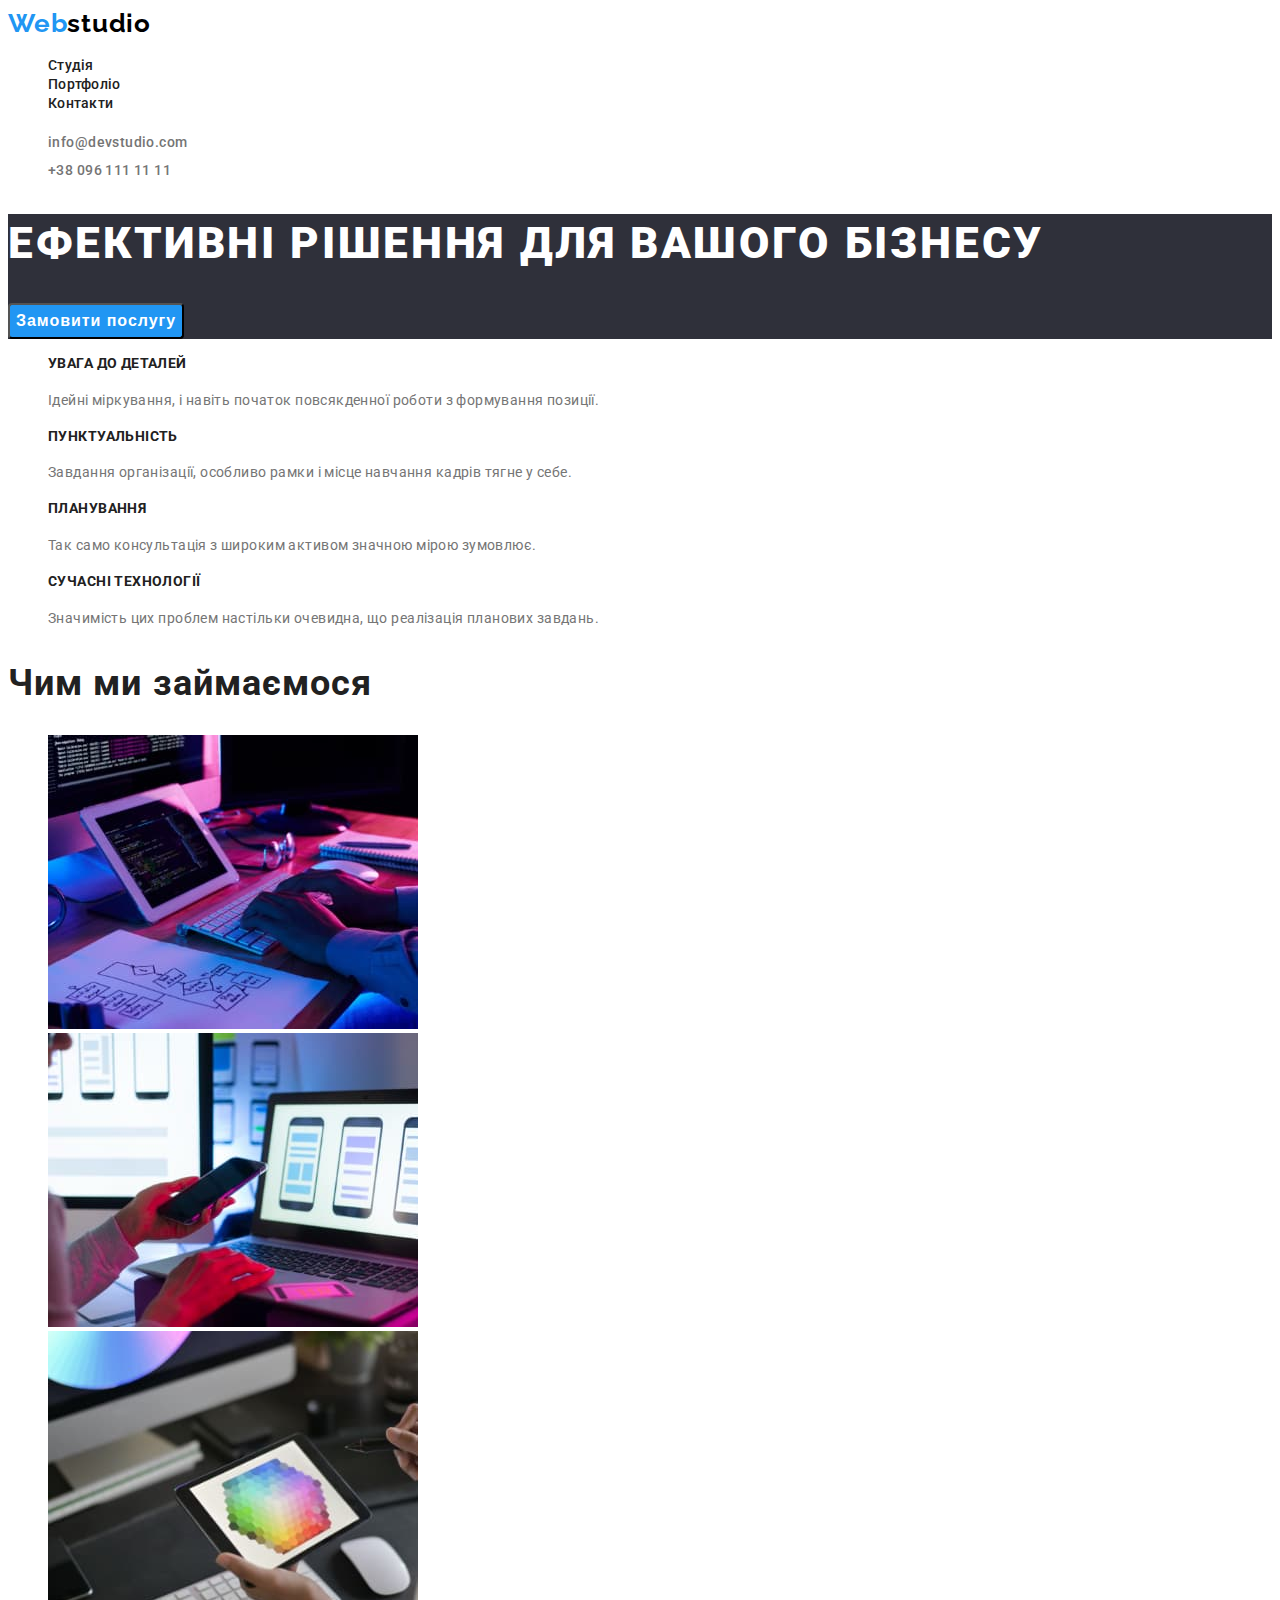
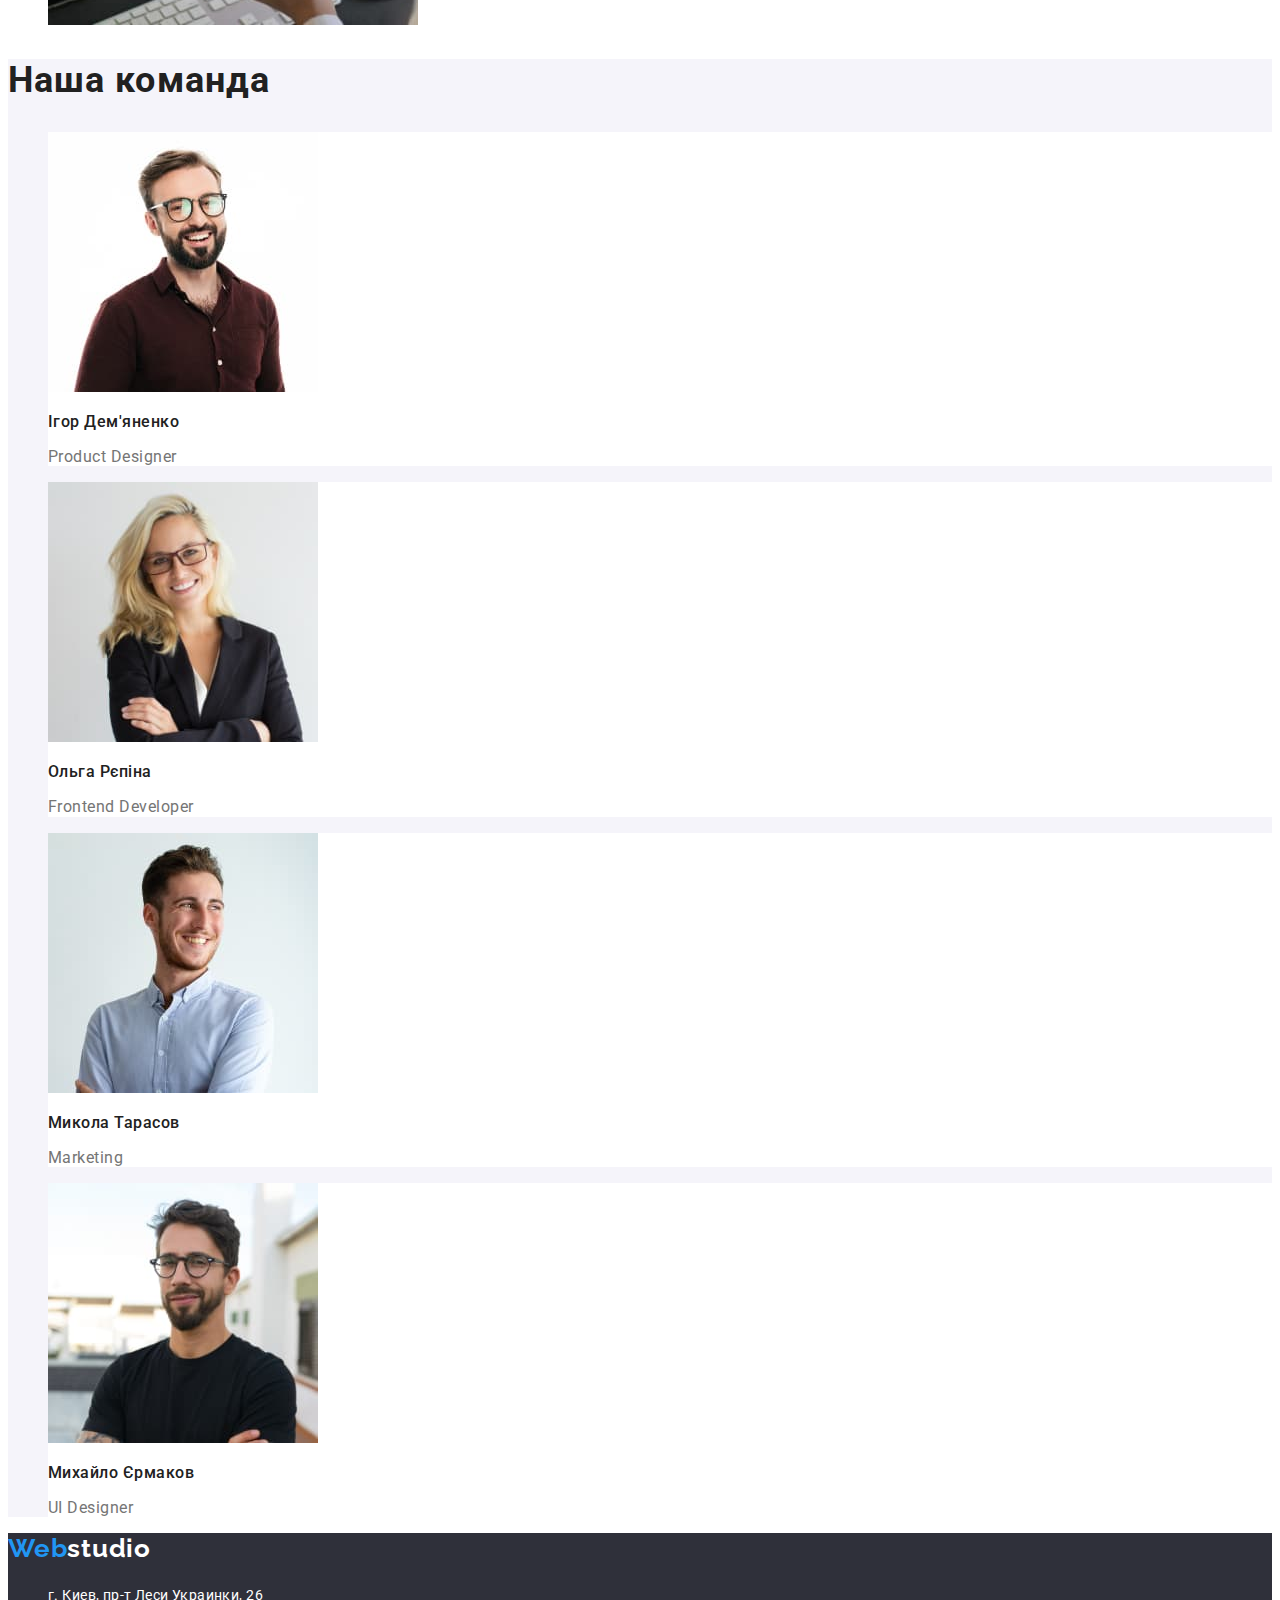
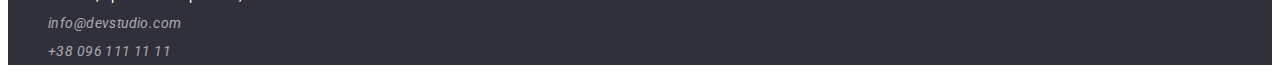
==== commit a4d90721: "home-work-02-09-16:00" ====
--- a/index.html
+++ b/index.html
@@ -31,27 +31,27 @@
     <main >
         <!-- верхня частину -->
         <section class="about">
-            <h1 class="about-titel">Ефективні рішення для вашого бізнесу</h1>
+            <h1 class="titel">Ефективні рішення для вашого бізнесу</h1>
             <button type="button">Замовити послугу</button>
         </section>
         <!-- про нас -->
         <section class="about-us">
-           <h2 class= "h2"> наші Особливості </h2>
+           <h2 class= "visually-hidden"> наші Особливості </h2>
                 <ul class="list">
                     <li>
-                       <h3 class="about-us-titel">увага до деталей</h3>
-                       <p class="about-us-text">Ідейні міркування, і навіть початок повсякденної роботи з формування позиції. </p>
+                       <h3 class="titel">увага до деталей</h3>
+                       <p class="text">Ідейні міркування, і навіть початок повсякденної роботи з формування позиції. </p>
                    </li>
                     <li>
-                        <h3 class="about-us-titel">пунктуальність</h3>
-                        <p class="about-us-text"> Завдання організації, особливо рамки і місце навчання кадрів тягне у себе.</p>
+                        <h3 class="titel">пунктуальність</h3>
+                        <p class="text"> Завдання організації, особливо рамки і місце навчання кадрів тягне у себе.</p>
                     </li>
                     <li>
-                         <h3 class="about-us-titel">планування</h3>
-                          <p class="about-us-text"> Так само консультація з широким активом значною мірою зумовлює.</p>
+                         <h3 class="titel">планування</h3>
+                          <p class="text"> Так само консультація з широким активом значною мірою зумовлює.</p>
                     </li>                        <li>
-                         <h3 class="about-us-titel">сучасні технології</h3>
-                         <p class="about-us-text"> Значимість цих проблем настільки очевидна, що реалізація планових завдань.</p>
+                         <h3 class="titel">сучасні технології</h3>
+                         <p class="text"> Значимість цих проблем настільки очевидна, що реалізація планових завдань.</p>
                     </li>
                 </ul> 
            
@@ -68,45 +68,45 @@
 
         <!-- наша команда -->
         <section class="team">
-            <h2 class="team-titel"> Наша команда</h2>
+            <h2 class="titel"> Наша команда</h2>
             <ul class="list">
-                <li>
+                <li class="cart">
                     <img src="img/Igor.jpg" alt="ігор" width="270">
-                    <h3 class="team-men">Ігор Дем'яненко</h3>
-                    <p class="team-text">Product Designer</p>
+                    <h3 class="men">Ігор Дем'яненко</h3>
+                    <p class="text">Product Designer</p>
                 </li>
-                <li>
+                <li class="cart">
                     <img src="img/olga.jpg" alt="ольга" width="270">
-                    <h3 class="team-men">Ольга Рєпіна</h3>
-                    <p class="team-text">Frontend Developer</p>
+                    <h3 class="men">Ольга Рєпіна</h3>
+                    <p class="text">Frontend Developer</p>
                 </li>
-                <li>
+                <li class="cart">
                     <img src="img/mikola.jpg" alt="микола" width="270">
-                    <h3 class="team-men">Микола Тарасов</h3>
-                    <p class="team-text">Marketing</p>
+                    <h3 class="men">Микола Тарасов</h3>
+                    <p class="text">Marketing</p>
                 </li>
 
-                <li>
+                <li class="cart">
                     <img src="img/michal.jpg" alt="михайло" width="270">
-                    <h3 class="team-men">Михайло Єрмаков</h3>
-                    <p class="team-text">UI Designer</p>
+                    <h3 class="men">Михайло Єрмаков</h3>
+                    <p class="text">UI Designer</p>
                 </li>
             </ul>
         </section>
     </main>
 
     <footer class="footer">
-        <a href="index.html" class="lower-logo">Web<span class="lower-llogo">studio</span></a>
+        <a href="index.html" class="logo">Web<span class="llogo">studio</span></a>
         <address>
-            <ul class="lower-titel list">
+            <ul class="titel list">
                 <li><a href="https://goo.gl/maps/CPtrU1FHBa2aNyZL9" target="_blank" rel="noopener noreferrer nofollow"
-                        class="footer-adress">г. Киев, пр-т Леси
+                        class="adress">г. Киев, пр-т Леси
                         Украинки, 26</a></li>
-                <li><a href="mailto:info@devstudio.com" class="lower-contackt">info@devstudio.com</a></li>
-                <li><a href="tel:+380961111111" class="lower-contackt">+38 096 111 11 11</a></li>
+                <li><a href="mailto:info@devstudio.com" class="contackt">info@devstudio.com</a></li>
+                <li><a href="tel:+380961111111" class="contackt">+38 096 111 11 11</a></li>
             </ul>
         </address>
-    </footer>
+    </footer>    
 </body>
 
 </html>--- a/css/styles.css
+++ b/css/styles.css
@@ -24,15 +24,27 @@
     --fon-colour: #F5F5F5;
     --footer-colour:rgba(255, 255, 255, 0.6);
     --button-active: #188CE8;
-}
-
-body { background-color:var(--fon-colour);
+    --sectiom-dark-:#2F303A;
+   }
+
+body { 
  color:var(--basic-colour);
- font-family: 'Roboto' , sans-serif}
-body  { font-style: normal;}
+ font-family: 'Roboto' , sans-serif; 
+ font-style: normal;}
+ 
  /* загального використання */
- .h2 {display: none;}
- .list {list-style: none;}
+ .visually-hidden { position: absolute;
+        white-space: nowrap;
+        width: 1px;
+        height: 1px;
+        overflow: hidden;
+        border: 0;
+        padding: 0;
+        clip: rect(0 0 0 0);
+        clip-path: inset(50%);
+        margin: -1px;}
+ 
+        .list {list-style: none;}
 
 /* шапка */
 
@@ -57,7 +69,7 @@
  /* контакти */
 
 .info .contackts {
-    font-weight: 400;
+    font-weight: 500;
     font-size: 14px;
     line-height: 2.0;
     letter-spacing: 0.03em;
@@ -70,24 +82,37 @@
 .headerr .contackts {text-decoration: none}
 /* верхня частина*/
 
+.about {background-color:var(--sectiom-dark-);}
+
+.about .titel {font-weight: 900;
+    font-size: 44px;
+    line-height: 1.36;
+    letter-spacing: 0.06em;
+    text-transform: uppercase;
+    color: var(--text-wite)}
 
 .about > button {
     background-color: var(--minor-colour);
     color: var(--text-wite);
-    box-shadow: 0px 4px 4px rgba(0, 0, 0, 0.15);
     border-radius: 4px;}
+    
 
 .about > button:hover {background-color: var(--button-active);}
 .about > button:focus {background-color: var(--button-active);}
-.about > button { cursor: pointer;}
-
-
-.about .about-titel {text-transform: uppercase}
+
+  .about > button {cursor: pointer;
+        font-weight: 700;
+        font-size: 16px;
+        line-height: 1.87;
+        letter-spacing: 0.06em;}
+
+.
 
  
 
   /*-- про нас */
-.about-us .about-us-titel {
+  .about-us {background-color: var(--fon-colour);}
+  .about-us .titel {
     font-weight: 700;
     font-size: 14px;
     line-height: 1.2;
@@ -96,7 +121,7 @@
     color: var(--basic-colour);
     text-transform: uppercase;}
 
-    .about-us .about-us-text {
+    .about-us .text {
         font-weight: 400;
         font-size: 14px;
         line-height: 2.0;
@@ -114,22 +139,25 @@
 
 
 /* -- наша команда -- */
-
-.team .team-titel {
+ 
+.team {background-color: var(--button-colour);}
+
+.team .cart {background-color: var(--text-wite)}
+.team .titel {
     font-weight: 700;
     font-size: 36px;
     line-height: 1.2;
    letter-spacing: 0.03em;
     color:var(--basic-colour);}
 
-    .team .team-men {
+    .team .men {
         font-weight: 500;
         font-size: 16px;
         line-height: 1.2;
         letter-spacing: 0.03em;
         color:var(--basic-colour);}
 
-        .team .team-text {
+        .team .text {
             font-weight: 400;
             font-size: 16px;
             line-height: 1.2;
@@ -138,7 +166,10 @@
 
 /* 2 верхня частина для порфоліо навігація*/
 
-.about-porfolio .ebount-btn {background: #F5F4FA;
+
+
+
+.about-porfolio .btn {background: #F5F4FA;
     color:var(--basic-colour);
     font-family: 'Roboto';
     font-weight: 500;
@@ -148,8 +179,8 @@
     cursor: pointer;}
 
 
-.about-porfolio .ebount-btn:hover {background-color: var(--minor-colour);}
-.about-porfolio .ebount-btn:hover {color: var(--text-wite);}
+.about-porfolio .btn:hover {background-color: var(--minor-colour);}
+.about-porfolio .btn:hover {color: var(--text-wite);}
 .ebout-li {
     font-weight: 500;
     font-size: 16px;
@@ -180,7 +211,7 @@
 .footer {background-color: #2F303A;
  font-style: normal;}
 
-.footer .lower-logo {font-family: 'Raleway';
+.footer .logo {font-family: 'Raleway';
     font-weight: 700;
     font-size: 26px;
     line-height: 1.2;
@@ -188,9 +219,9 @@
     color: var(--minor-colour);
 text-decoration: none;}
 
-.footer  .lower-llogo {color:var(--text-wite);}
-
-  .footer .lower-contackt {
+.footer  .llogo {color:var(--text-wite);}
+
+  .footer .contackt {
     font-weight: 400;
     font-size: 14px;
     line-height: 2.0;
@@ -198,17 +229,18 @@
     color:var(--footer-colour);
     text-decoration: none;}
 
-    .footer .lower-contackt:hover {color: var(--minor-colour);}
-    .footer .lower-contackt:focus {color: var(--minor-colour);}  
+    .footer .contackt:hover {color: var(--minor-colour);}
+    .footer .contackt:focus {color: var(--minor-colour);}  
     
-    .footer .footer-adress {
+    .footer .adress {
         font-weight: 400;
         font-size: 14px;
         line-height: 2.0;
         letter-spacing: 0.03em;
          color:var(--text-wite);
-        text-decoration: none;}
-
-     .footer .footer-adress:hover {color: var(--minor-colour);}
-     .footer .footer-adress:focus { color: var(--minor-colour);}
-
+        text-decoration: none;
+        font-style: normal;}
+
+     .footer .adress:hover {color: var(--minor-colour);}
+     .footer .adress:focus { color: var(--minor-colour);}
+
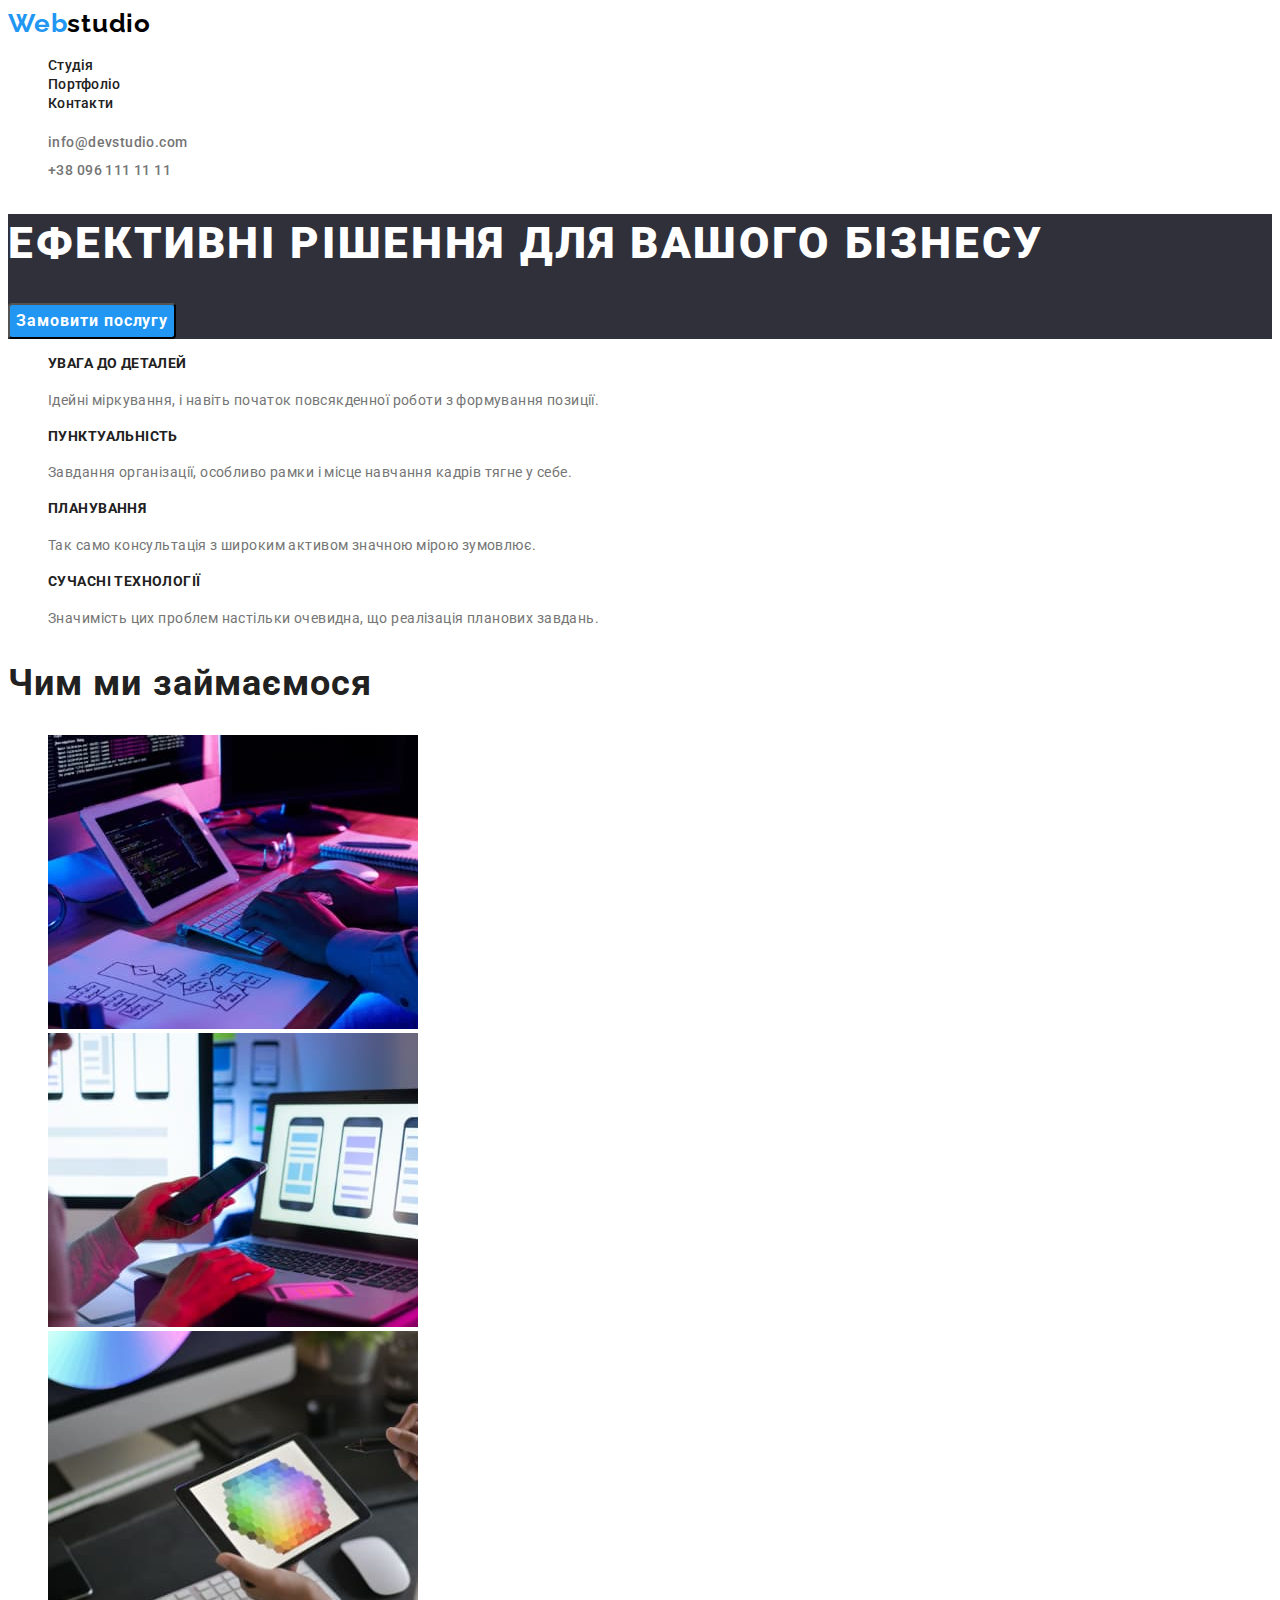
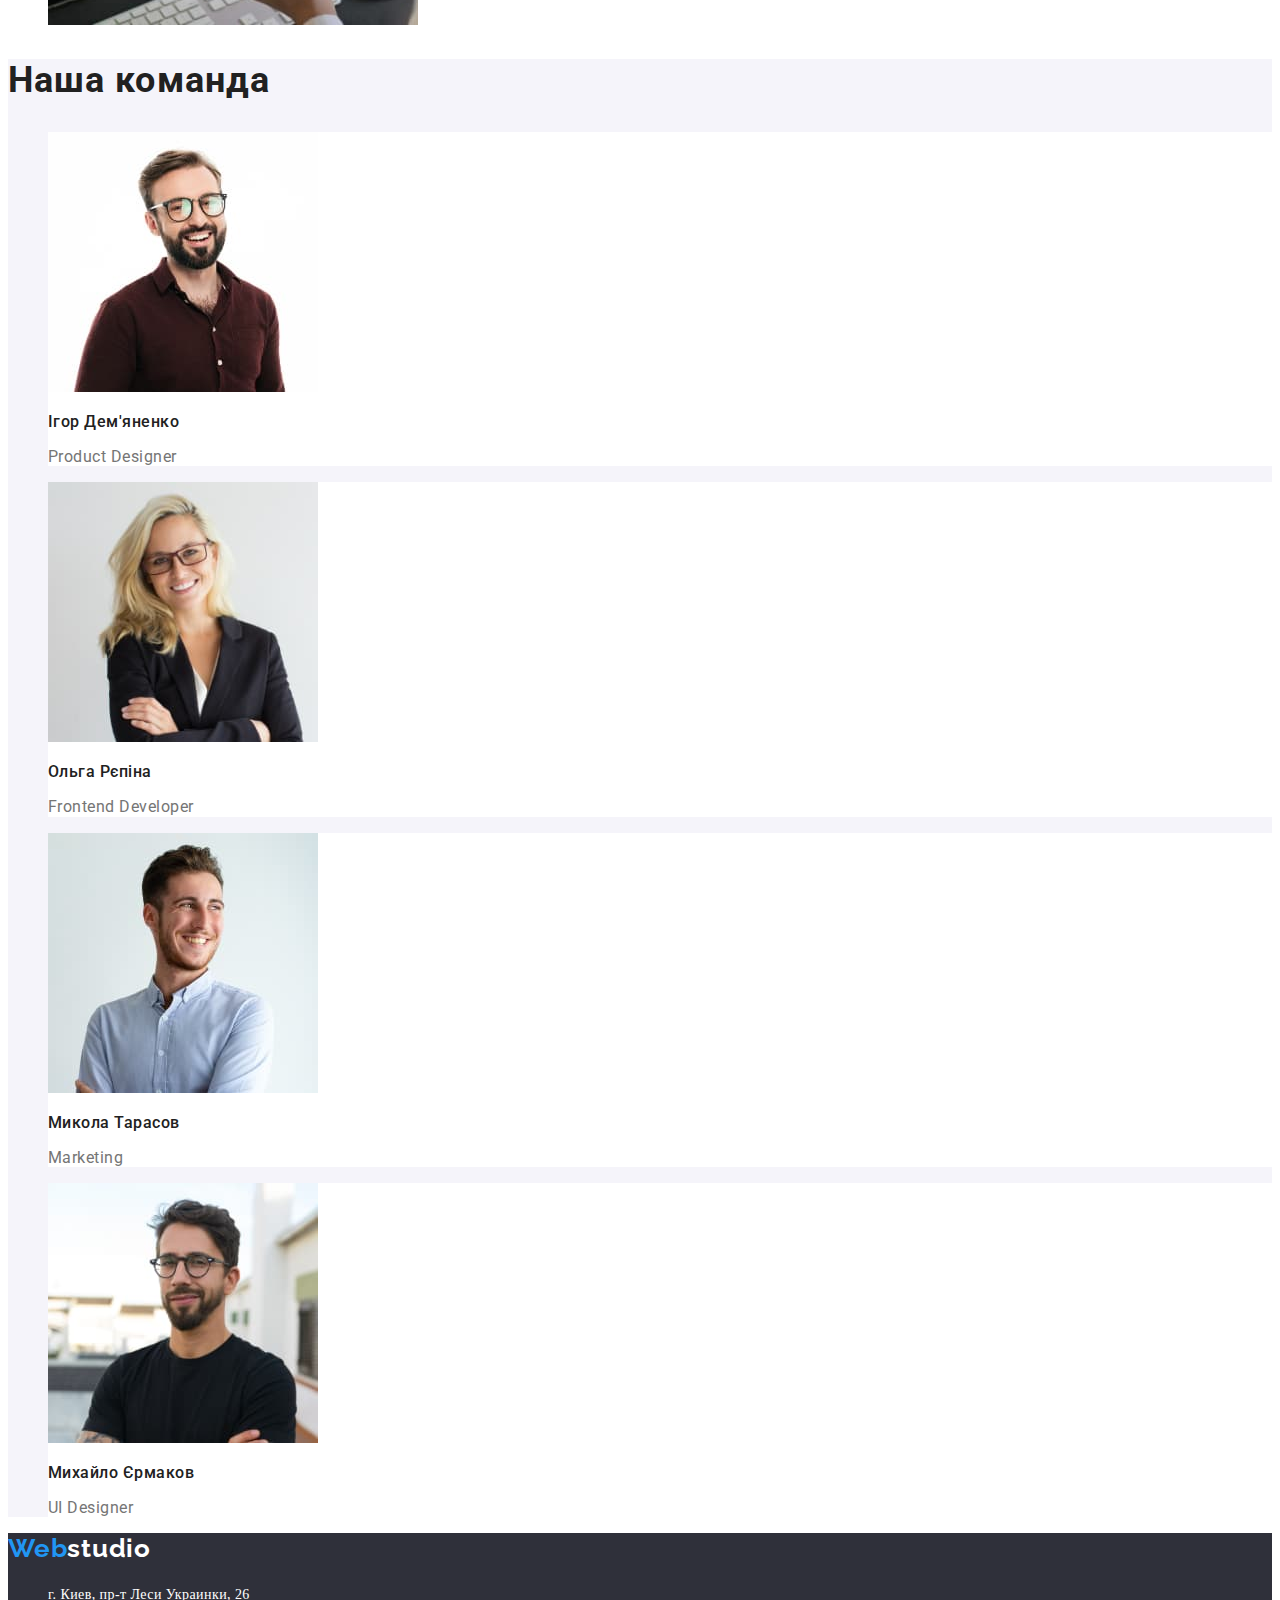
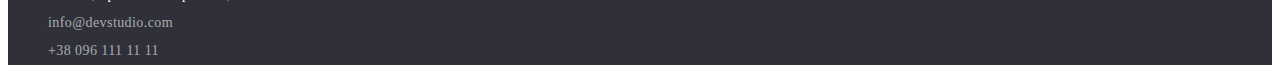
==== commit 400dd62a: "home-work-2-05.09" ====
--- a/index.html
+++ b/index.html
@@ -97,7 +97,7 @@
 
     <footer class="footer">
         <a href="index.html" class="logo">Web<span class="llogo">studio</span></a>
-        <address>
+        <address class="address">
             <ul class="titel list">
                 <li><a href="https://goo.gl/maps/CPtrU1FHBa2aNyZL9" target="_blank" rel="noopener noreferrer nofollow"
                         class="adress">г. Киев, пр-т Леси
--- a/css/styles.css
+++ b/css/styles.css
@@ -75,7 +75,9 @@
     letter-spacing: 0.03em;
     color: var(--contacts-coluor);}
 
-.info .contackts:hover {color: var(--minor-colour);}
+.info .contackts:hover, 
+.info .contackts:hover
+ {color: var(--minor-colour);}
 
 .headerr .link {text-decoration:none}
 .headerr .logo {text-decoration: none}
@@ -94,7 +96,9 @@
 .about > button {
     background-color: var(--minor-colour);
     color: var(--text-wite);
-    border-radius: 4px;}
+    border-radius: 4px;
+    font-family:'Roboto',
+    sans-serif;}
     
 
 .about > button:hover {background-color: var(--button-active);}
@@ -106,6 +110,7 @@
         line-height: 1.87;
         letter-spacing: 0.06em;}
 
+                
 .
 
  
@@ -180,7 +185,7 @@
 
 
 .about-porfolio .btn:hover {background-color: var(--minor-colour);}
-.about-porfolio .btn:hover {color: var(--text-wite);}
+.about-porfolio .btn:focus {color: var(--text-wite);}
 .ebout-li {
     font-weight: 500;
     font-size: 16px;
@@ -219,6 +224,8 @@
     color: var(--minor-colour);
 text-decoration: none;}
 
+.address { font-family:normal;}
+
 .footer  .llogo {color:var(--text-wite);}
 
   .footer .contackt {
@@ -227,7 +234,8 @@
     line-height: 2.0;
     letter-spacing: 0.03em;
     color:var(--footer-colour);
-    text-decoration: none;}
+    text-decoration: none;
+    font-style: normal;}
 
     .footer .contackt:hover {color: var(--minor-colour);}
     .footer .contackt:focus {color: var(--minor-colour);}  
